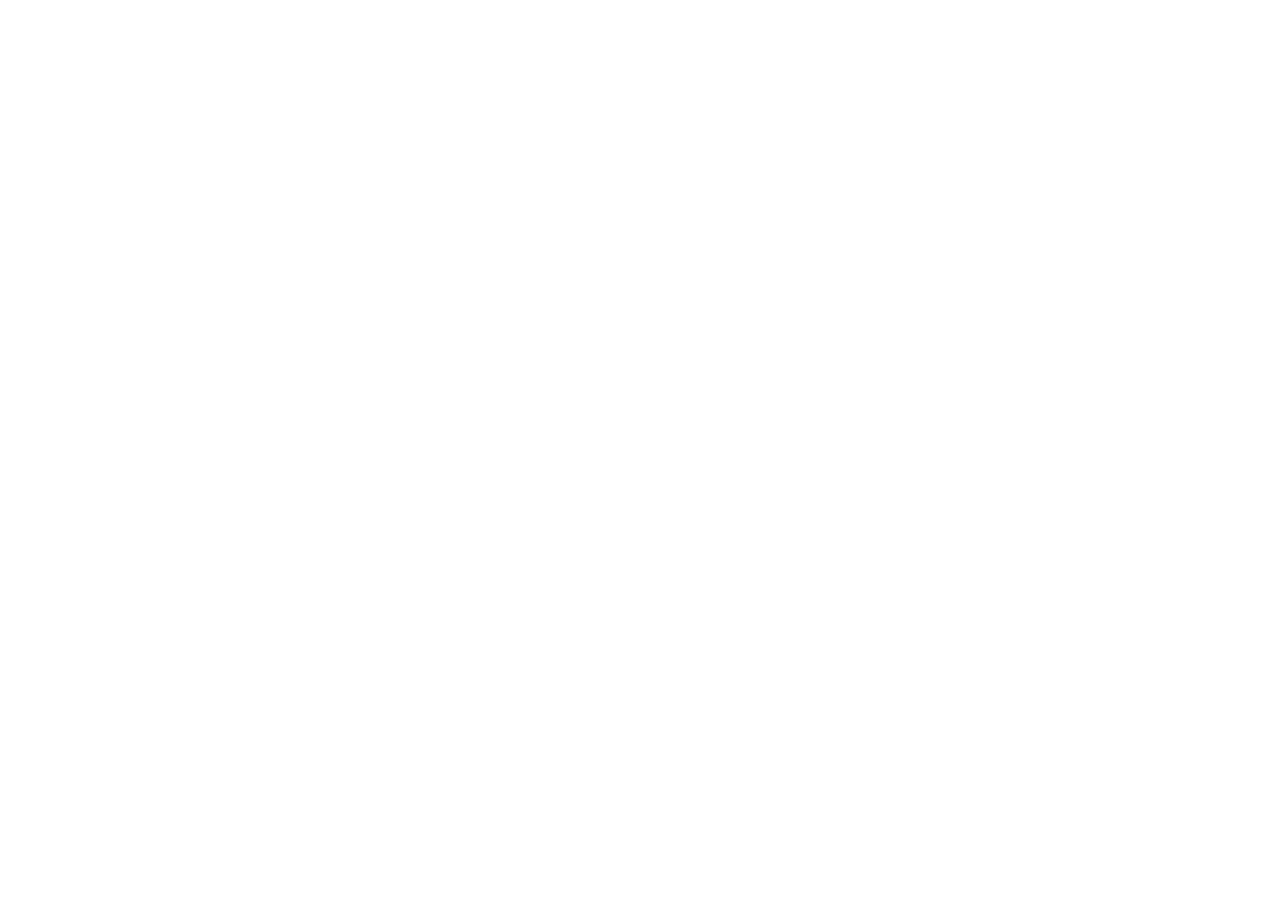
==== index.html @ 59fa4248 "Add files via upload" ====
<!DOCTYPE html>
<html lang="en">
<head>
    <meta charset="UTF-8">
    <meta http-equiv="X-UA-Compatible" content="IE=edge">
    <meta name="viewport" content="width=device-width, initial-scale=1.0">
    <title>CutSpace</title>
    <link rel="stylesheet" href="./css/reset.css">
    <link rel="stylesheet" href="./css/main.css">
</head>
<body>
    
</body>
<script src="./js/main.js"></script>
</html>
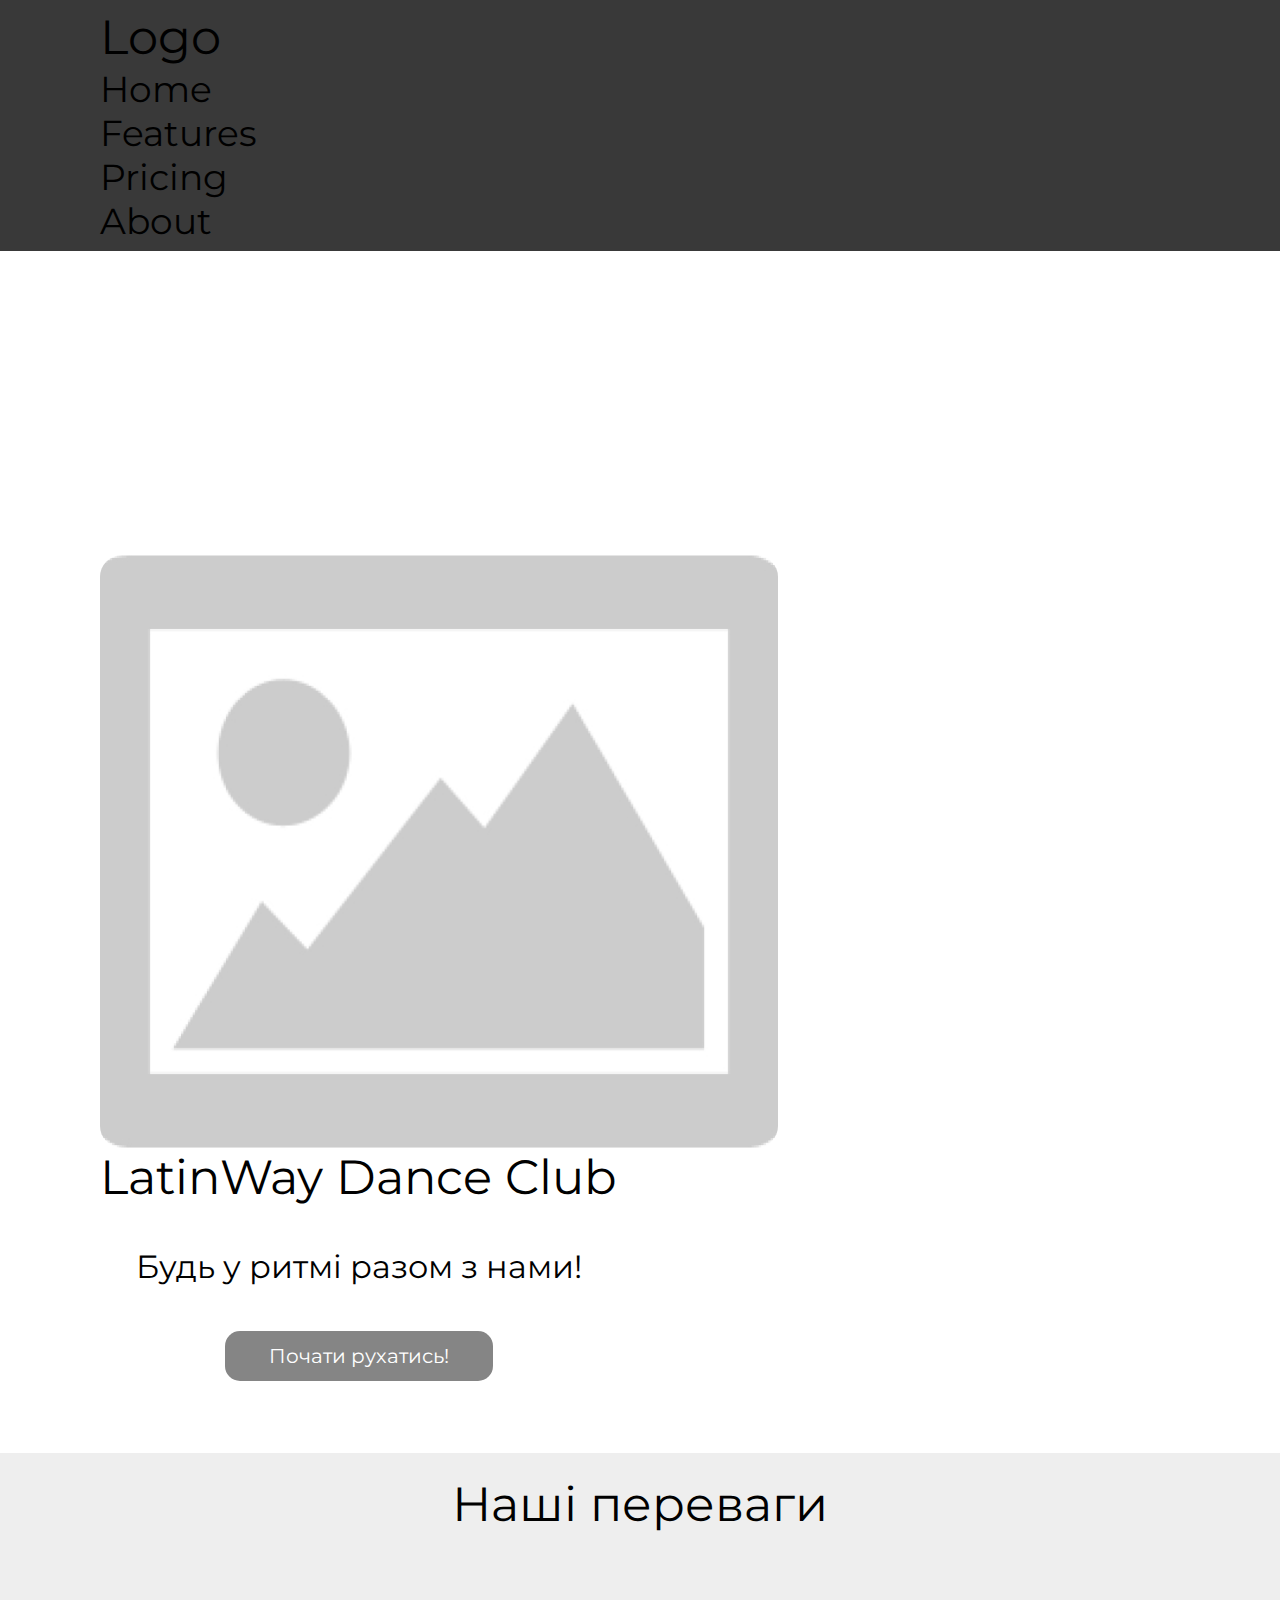
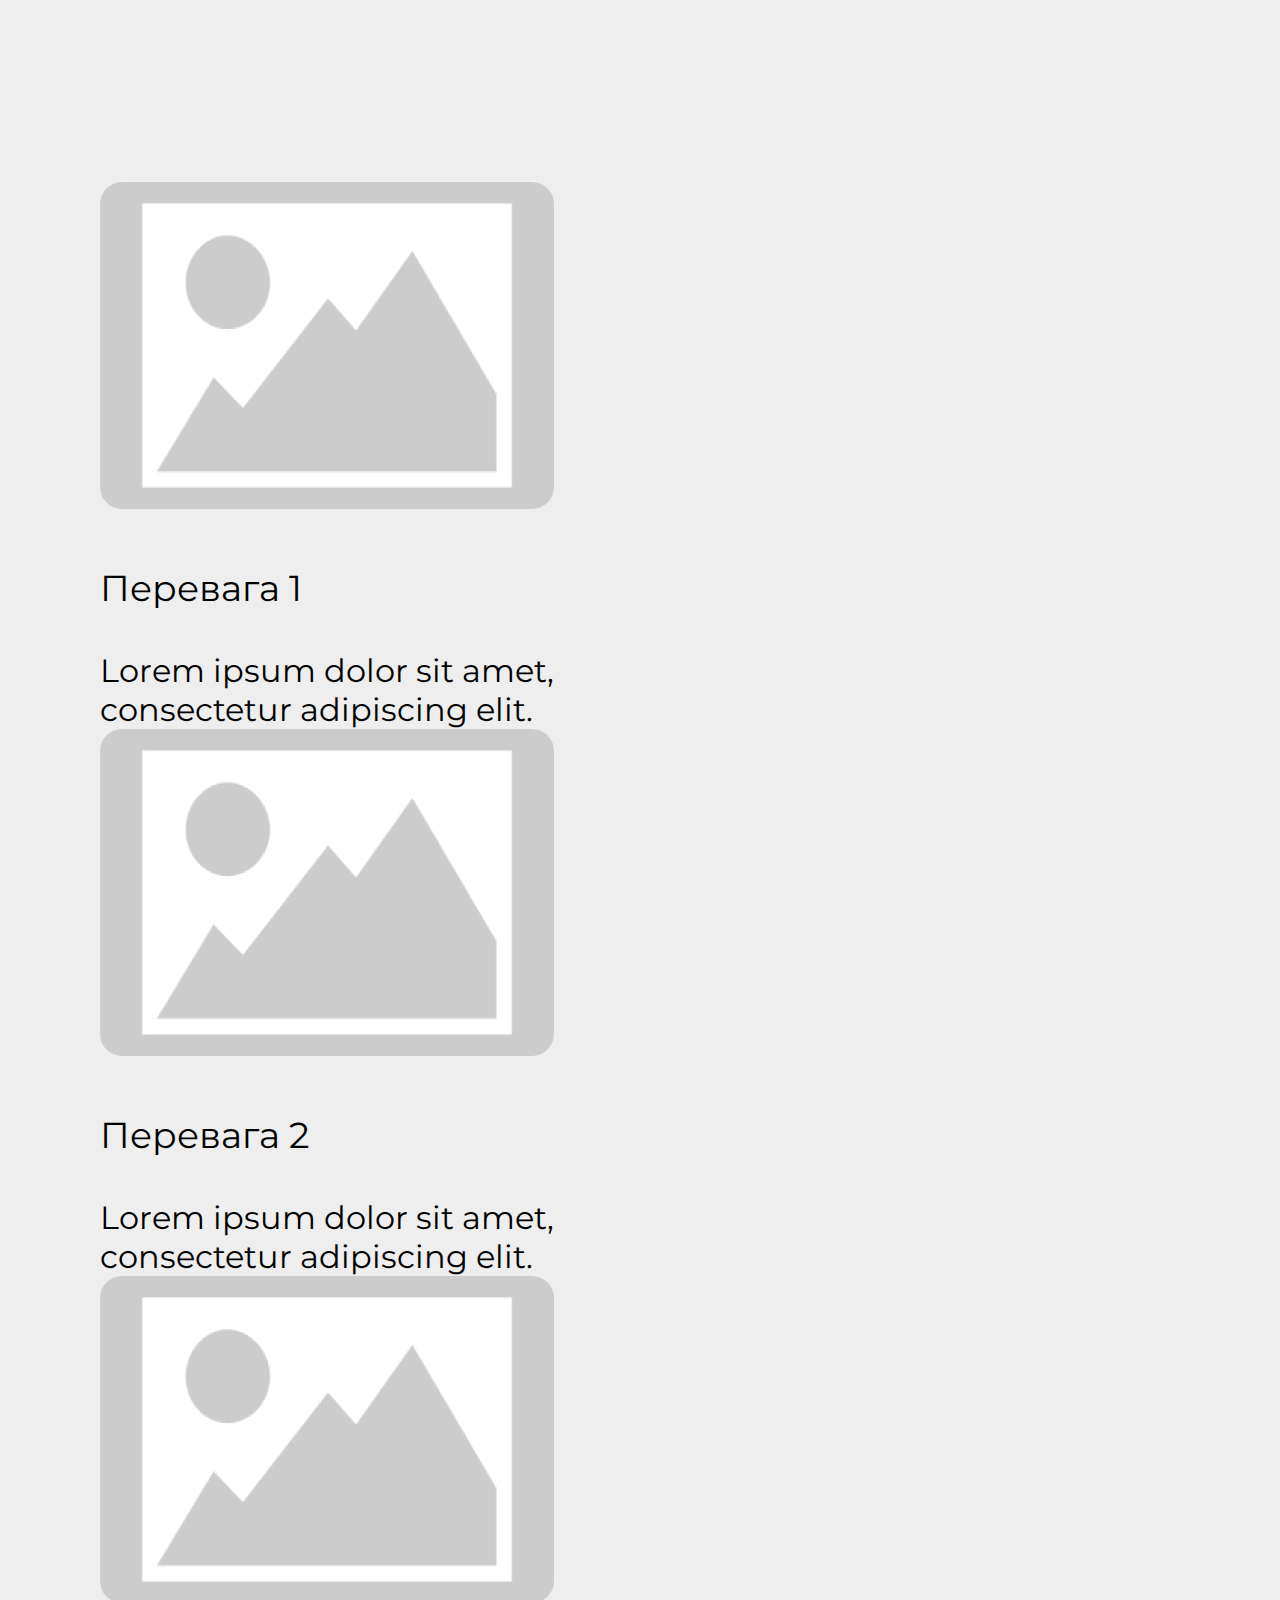
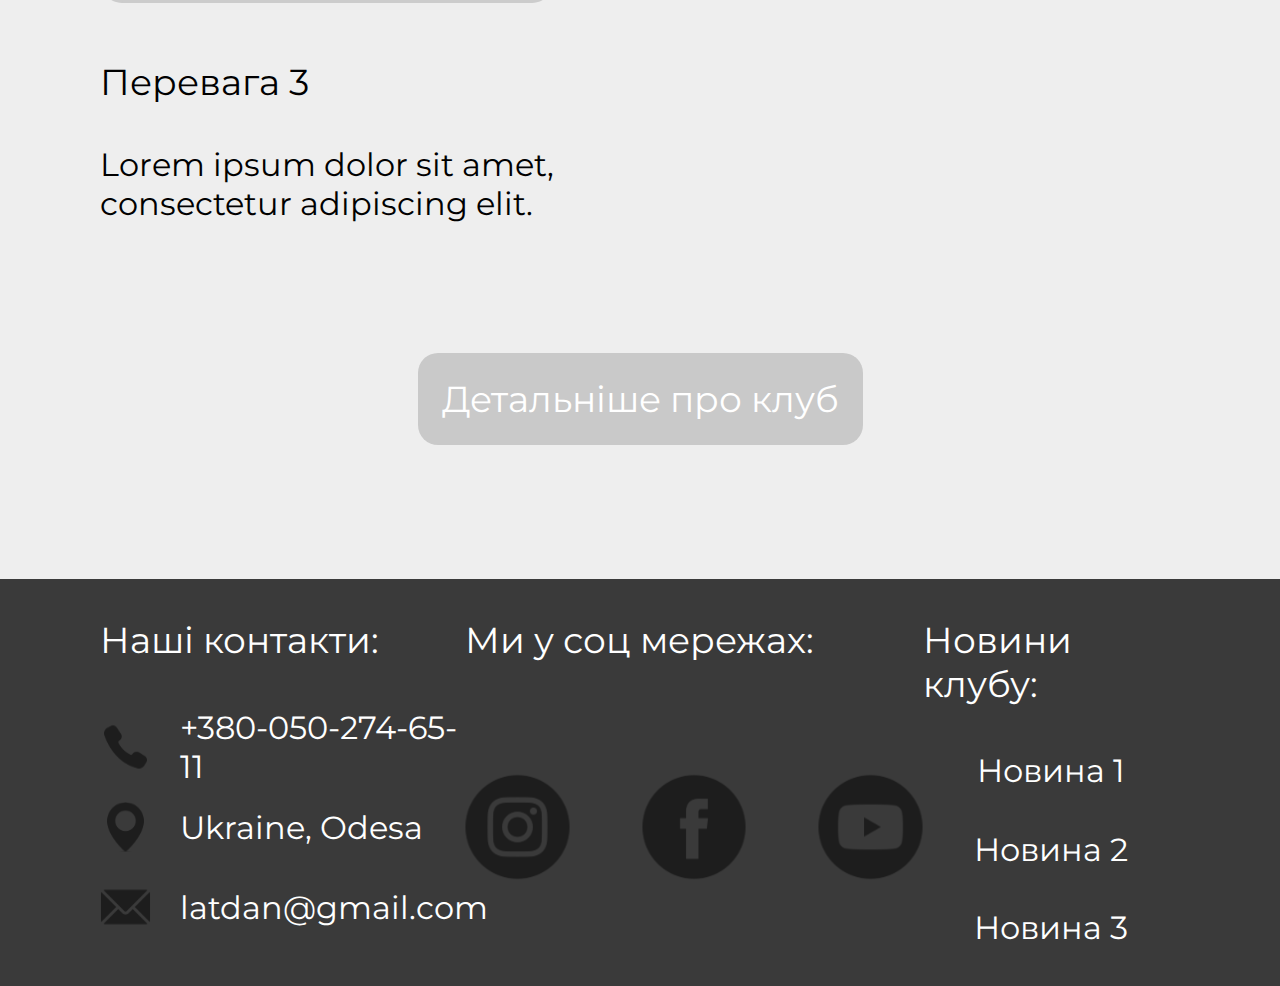
==== commit 066c3c77: "ref-1" ====
--- a/index.html
+++ b/index.html
@@ -5,11 +5,99 @@
     <meta http-equiv="X-UA-Compatible" content="IE=edge">
     <meta name="viewport" content="width=device-width, initial-scale=1.0">
     <title>CutSpace</title>
+    <link rel="stylesheet" href="https://cdn.jsdelivr.net/npm/bootstrap@4.6.2/dist/css/bootstrap.min.css" integrity="sha384-xOolHFLEh07PJGoPkLv1IbcEPTNtaed2xpHsD9ESMhqIYd0nLMwNLD69Npy4HI+N" crossorigin="anonymous">
     <link rel="stylesheet" href="./css/reset.css">
     <link rel="stylesheet" href="./css/main.css">
 </head>
 <body>
-    
+    <div class="container-xxl">
+        <nav class="navbar navbar-expand-lg navbar-dark d-flex justify-content-between">
+            <a class="navbar-brand logo" href="./">
+                Logo
+            </a>
+
+            <ul class="navbar-nav">
+                <li class="nav-item active">
+                    <a class="nav-link" href="./">Home</a>
+                </li>
+                <li class="nav-item">
+                    <a class="nav-link" href="#">Features</a>
+                </li>
+                <li class="nav-item">
+                    <a class="nav-link" href="#">Pricing</a>
+                </li>
+                <li class="nav-item">
+                    <a class="nav-link" href="#">About</a>
+                </li>
+            </ul>
+        </nav>
+        <section class="header">
+            <div class="card d-flex">
+                <img src="./img/header.jpg" class="card-img" alt="header">
+                <div class="card-body">
+                    <h5 class="card-title">LatinWay Dance Club</h5>
+                    <hr>
+                    <p class="card-text">Будь у ритмі разом з нами!</p>
+                    <a href="#" class="btn btn-secondary">Почати рухатись!</a>
+                </div>
+            </div>
+        </section>
+        <section class="benefit">
+            <h2 class="section-title">Наші переваги</h2>
+            <hr>
+            <div class="card-container d-flex">
+                <div class="card" >
+                    <img src="./img/benefit.jpg" class="card-img-top" alt="benefit">
+                    <div class="card-body">
+                        <h3 class="card-title">Перевага 1</h3>
+                        <p class="card-text">Lorem ipsum dolor sit amet, consectetur adipiscing elit.</p>
+                    </div>
+                </div>
+                <div class="card" >
+                    <img src="./img/benefit.jpg" class="card-img-top" alt="benefit">
+                    <div class="card-body">
+                        <h3 class="card-title">Перевага 2</h3>
+                        <p class="card-text">Lorem ipsum dolor sit amet, consectetur adipiscing elit.</p>
+                    </div>
+                </div>
+                <div class="card" >
+                    <img src="./img/benefit.jpg" class="card-img-top" alt="benefit">
+                    <div class="card-body">
+                        <h3 class="card-title">Перевага 3</h3>
+                        <p class="card-text">Lorem ipsum dolor sit amet, consectetur adipiscing elit.</p>
+                    </div>
+                </div>
+            </div>
+            <a href="#" class="btn btn-secondary">Детальніше про клуб</a>
+        </section>
+        <footer class="footer">
+            <div class="footer-col">
+                <h4 class="footer-title">Наші контакти:</h4>
+                <div class="footer-body contact">
+                    <a href="./" id="phone"><img src="./img/icon/phone.svg" alt="phone">+380-050-274-65-11</a>
+                    <a href="./" id="map"><img src="./img/icon/map.svg" alt="map">Ukraine, Odesa</a>
+                    <a href="./" id="mail"><img src="./img/icon/mail.svg" alt="mail">latdan@gmail.com</a>
+                </div>
+            </div>
+            <div class="footer-col">
+                <h4 class="footer-title m-auto">Ми у соц мережах:</h4>
+                <div class="footer-body social-container">
+                    <a href="./"><img src="./img/social/instagram.svg" alt="instagram" class="social-icon"></a>
+                    <a href="./"><img src="./img/social/facebook.svg" alt="facebook" class="social-icon"></a>
+                    <a href="./"><img src="./img/social/youtube.svg" alt="youtube" class="social-icon"></a>
+                </div>
+            </div>
+            <div class="footer-col">
+                <h4 class="footer-title">Новини клубу:</h4>
+                <div class="footer-body news">
+                    <a href="./">Новина 1</a>
+                    <a href="./">Новина 2</a>
+                    <a href="./">Новина 3</a>
+                </div>
+            </div>
+        </footer>
+    </div>
+<script src="https://ajax.googleapis.com/ajax/libs/jquery/3.6.4/jquery.min.js"></script>
+<script src="./js/main.js"></script>
 </body>
-<script src="./js/main.js"></script>
 </html>--- a/css/main.css
+++ b/css/main.css
@@ -0,0 +1,264 @@
+@import url("https://fonts.googleapis.com/css2?family=Montserrat&display=swap");
+body {
+  font-family: "Montserrat", sans-serif;
+}
+
+.container-xxl {
+  max-width: 2000px;
+  margin: 0 auto;
+}
+
+section {
+  padding: 0 100px;
+}
+
+.section-title {
+  font-weight: 400;
+  font-size: 48px;
+  line-height: 59px;
+}
+
+hr {
+  margin: 0;
+  margin-top: 30px;
+  background-color: black;
+  width: 316px;
+  padding: 0;
+}
+
+.header .card {
+  -webkit-box-orient: horizontal;
+  -webkit-box-direction: normal;
+      -ms-flex-direction: row;
+          flex-direction: row;
+  -webkit-box-pack: justify;
+      -ms-flex-pack: justify;
+          justify-content: space-between;
+  -webkit-box-align: center;
+      -ms-flex-align: center;
+          align-items: center;
+  border: none;
+  padding-top: 304px;
+  padding-bottom: 304;
+}
+.header .card .card-body {
+  display: -webkit-box;
+  display: -ms-flexbox;
+  display: flex;
+  -webkit-box-orient: vertical;
+  -webkit-box-direction: normal;
+      -ms-flex-direction: column;
+          flex-direction: column;
+  -webkit-box-align: center;
+      -ms-flex-align: center;
+          align-items: center;
+  -webkit-box-pack: center;
+      -ms-flex-pack: center;
+          justify-content: center;
+  max-width: -webkit-fit-content;
+  max-width: -moz-fit-content;
+  max-width: fit-content;
+  padding: 0;
+}
+.header .card .card-body .card-title {
+  margin: 0;
+  font-weight: 400;
+  font-size: 48px;
+  line-height: 59px;
+  text-align: center;
+}
+.header .card .card-body .card-text {
+  margin: 0;
+  margin-top: 10px;
+  font-weight: 400;
+  font-size: 32px;
+  line-height: 39px;
+}
+.header .card .card-body .btn {
+  margin: 0;
+  margin-top: 45px;
+  font-weight: 400;
+  font-size: 20px;
+  line-height: 24px;
+  background-color: #858585;
+  color: #FFFFFF;
+  padding: 13px 44px;
+  border-radius: 15px;
+}
+.header .card .card-img {
+  max-width: 679px;
+  max-height: 593px;
+  -o-object-fit: contain;
+     object-fit: contain;
+  border-radius: 22px;
+}
+
+.benefit {
+  background-color: #EEEEEE;
+  display: -webkit-box;
+  display: -ms-flexbox;
+  display: flex;
+  -webkit-box-orient: vertical;
+  -webkit-box-direction: normal;
+      -ms-flex-direction: column;
+          flex-direction: column;
+  -webkit-box-align: center;
+      -ms-flex-align: center;
+          align-items: center;
+  -webkit-box-pack: start;
+      -ms-flex-pack: start;
+          justify-content: flex-start;
+  padding-bottom: 134px;
+}
+.benefit .section-title {
+  margin-top: 22px;
+}
+.benefit .card-container {
+  width: 100%;
+  margin-top: 218px;
+  -webkit-box-pack: justify;
+      -ms-flex-pack: justify;
+          justify-content: space-between;
+}
+.benefit .card-container .card {
+  max-width: 460px;
+  padding: 0;
+  background-color: #EEEEEE;
+  border: none;
+}
+.benefit .card-container .card .card-img-top {
+  margin: 0 auto;
+  width: 454px;
+  height: 327px;
+  border-radius: 22px;
+  border: none;
+}
+.benefit .card-container .card .card-body {
+  padding: 0;
+}
+.benefit .card-container .card .card-body .card-title {
+  margin: 0;
+  margin-top: 57px;
+  font-weight: 400;
+  font-size: 36px;
+  line-height: 44px;
+}
+.benefit .card-container .card .card-body .card-text {
+  margin-top: 41px;
+  font-weight: 400;
+  font-size: 32px;
+  line-height: 39px;
+}
+.benefit .btn {
+  padding: 24px;
+  margin-top: 130px;
+  background-color: #C9C9C9;
+  border: 0;
+  color: #FFFFFF;
+  font-weight: 400;
+  font-size: 36px;
+  line-height: 44px;
+  border-radius: 20px;
+}
+
+.footer {
+  background-color: #3A3A3A;
+  display: -webkit-box;
+  display: -ms-flexbox;
+  display: flex;
+  -webkit-box-pack: justify;
+      -ms-flex-pack: justify;
+          justify-content: space-between;
+  padding: 39px 100px;
+  color: #FFFFFF;
+}
+.footer img {
+  width: 80px;
+  height: 80px;
+  padding-right: 29px;
+}
+.footer .footer-title {
+  font-weight: 400;
+  font-size: 36px;
+  line-height: 44px;
+}
+.footer .footer-col {
+  display: -webkit-box;
+  display: -ms-flexbox;
+  display: flex;
+  -webkit-box-orient: vertical;
+  -webkit-box-direction: normal;
+      -ms-flex-direction: column;
+          flex-direction: column;
+}
+.footer .footer-body {
+  margin-top: 45px;
+  display: -webkit-box;
+  display: -ms-flexbox;
+  display: flex;
+  -webkit-box-orient: vertical;
+  -webkit-box-direction: normal;
+      -ms-flex-direction: column;
+          flex-direction: column;
+  -webkit-box-pack: justify;
+      -ms-flex-pack: justify;
+          justify-content: space-between;
+  height: 100%;
+}
+.footer .footer-body a {
+  font-weight: 400;
+  font-size: 32px;
+  line-height: 39px;
+  display: -webkit-box;
+  display: -ms-flexbox;
+  display: flex;
+  -webkit-box-align: center;
+      -ms-flex-align: center;
+          align-items: center;
+  color: #FFFFFF;
+}
+.footer .social-container {
+  -webkit-box-orient: horizontal;
+  -webkit-box-direction: normal;
+      -ms-flex-direction: row;
+          flex-direction: row;
+  -webkit-box-pack: justify;
+      -ms-flex-pack: justify;
+          justify-content: space-between;
+  gap: 72px;
+}
+.footer .social-container img {
+  width: 114px;
+  height: 128px;
+}
+.footer .social-container .social-icon {
+  padding: 0;
+}
+.footer .news {
+  -webkit-box-align: center;
+      -ms-flex-align: center;
+          align-items: center;
+}
+
+.navbar {
+  background-color: #393939;
+  padding: 8px 100px;
+}
+.navbar .navbar-brand {
+  font-weight: 400;
+  font-size: 48px;
+  line-height: 59px;
+}
+.navbar .navbar-nav {
+  gap: 29px;
+}
+.navbar .nav-link {
+  font-weight: 400;
+  font-size: 36px;
+  line-height: 44px;
+}
+
+.header {
+  background-color: #FFFFFF;
+  height: 1202px;
+}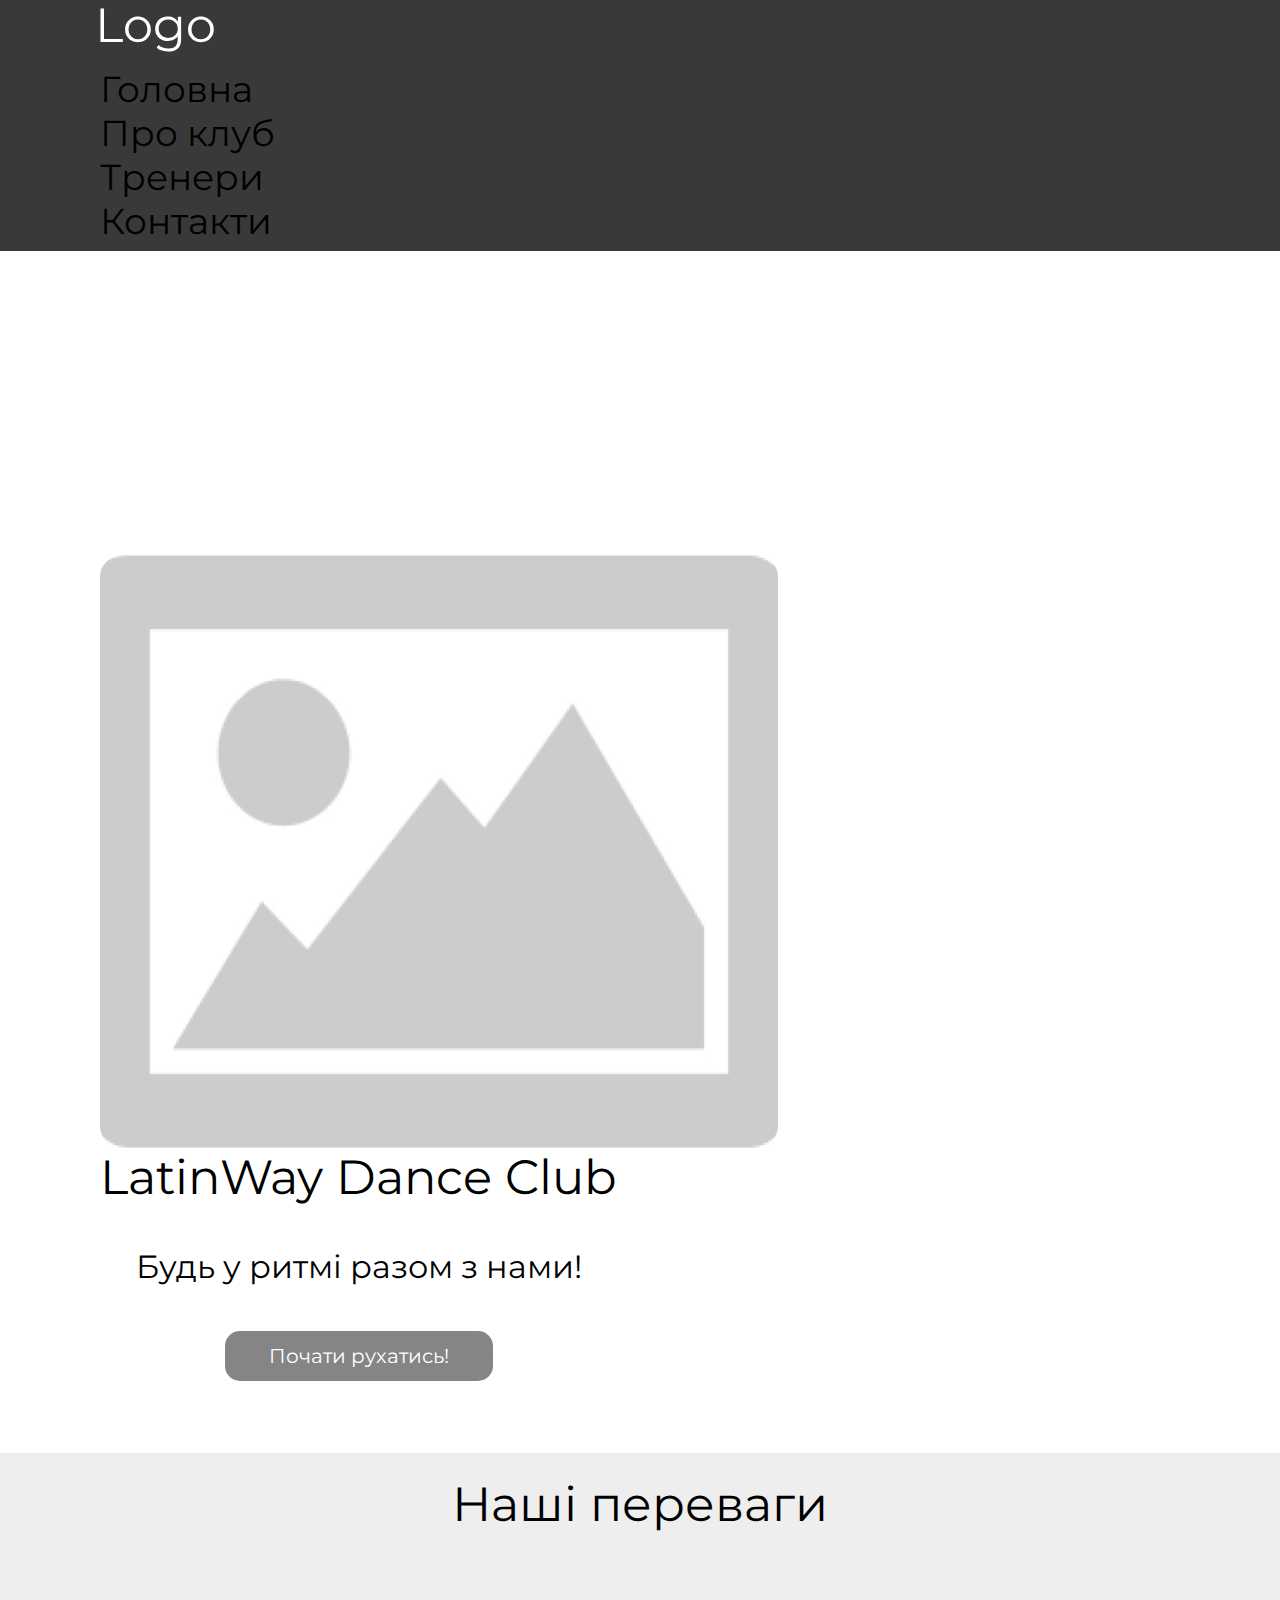
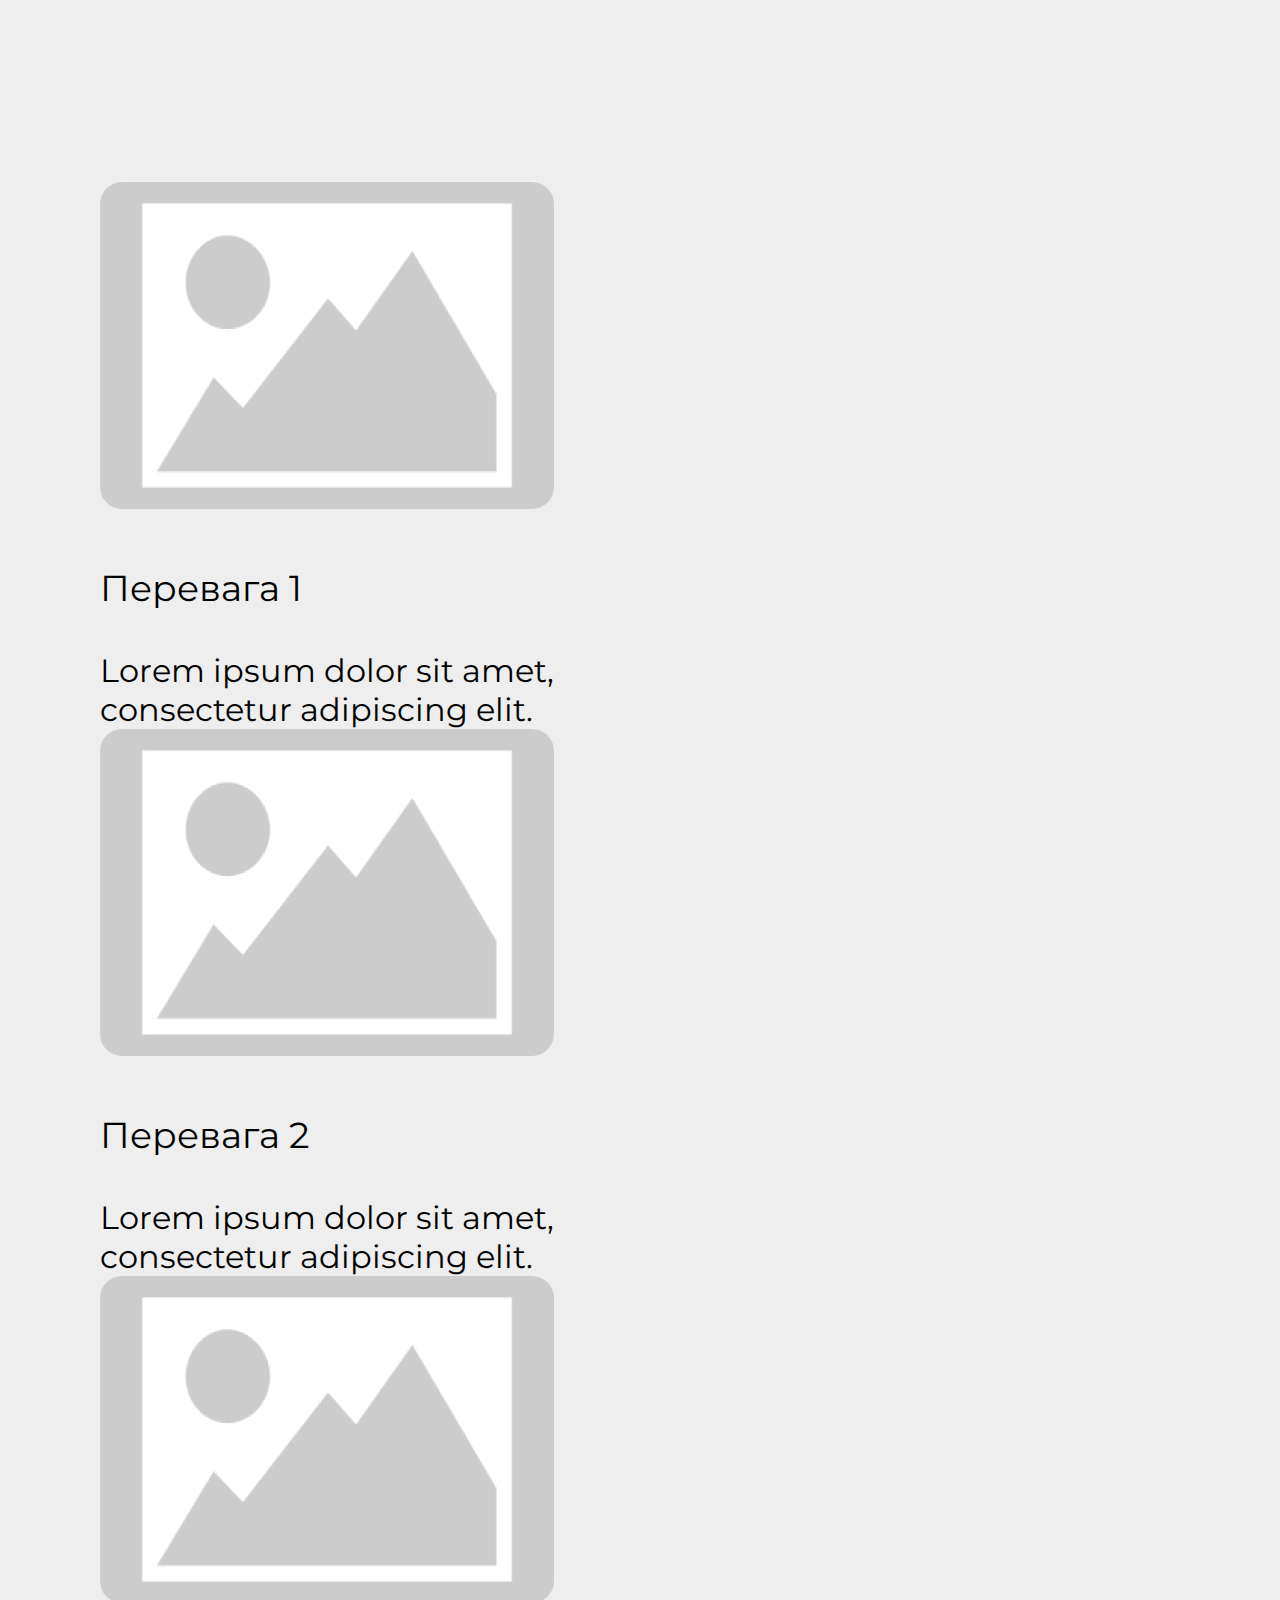
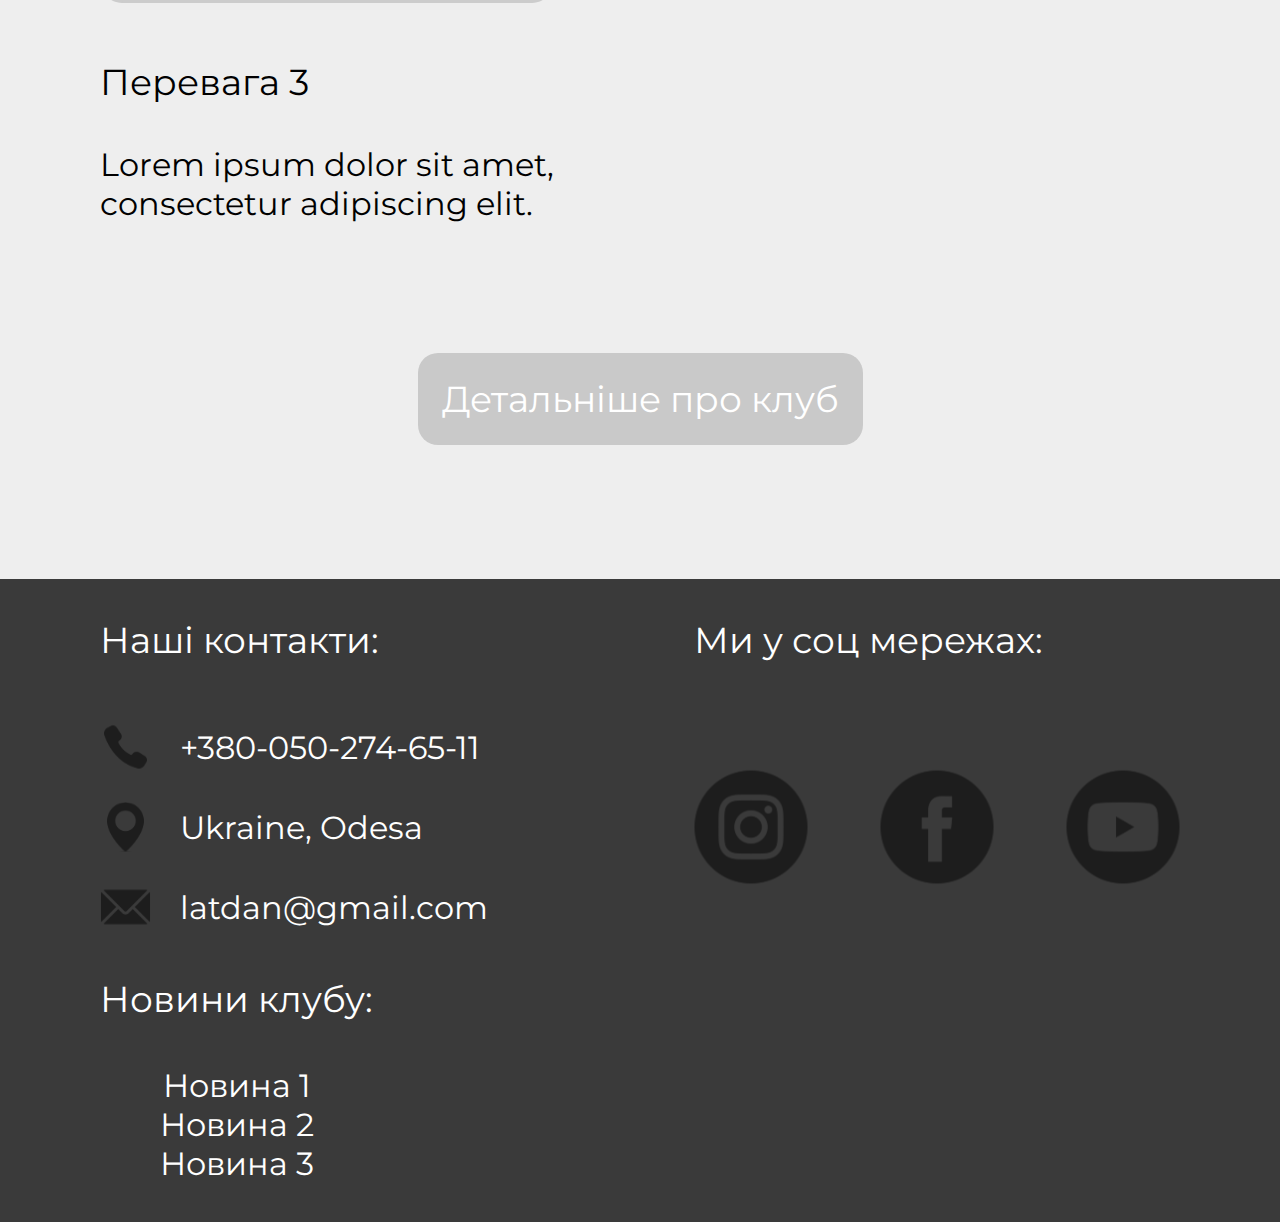
==== commit d3722bf3: "lw-4" ====
--- a/index.html
+++ b/index.html
@@ -4,7 +4,9 @@
     <meta charset="UTF-8">
     <meta http-equiv="X-UA-Compatible" content="IE=edge">
     <meta name="viewport" content="width=device-width, initial-scale=1.0">
+    <meta name="description" content="Ми раді вітати вас у найелегантнішому та захоплюючому клубі міста. У нас на вас чекає неперевершений досвід, де ви зможете насолодитися нічним життям на новому рівні.">
     <title>CutSpace</title>
+    <link rel="shortcut icon" href="./img/Logo.svg" type="image/x-icon">
     <link rel="stylesheet" href="https://cdn.jsdelivr.net/npm/bootstrap@4.6.2/dist/css/bootstrap.min.css" integrity="sha384-xOolHFLEh07PJGoPkLv1IbcEPTNtaed2xpHsD9ESMhqIYd0nLMwNLD69Npy4HI+N" crossorigin="anonymous">
     <link rel="stylesheet" href="./css/reset.css">
     <link rel="stylesheet" href="./css/main.css">
@@ -13,21 +15,21 @@
     <div class="container-xxl">
         <nav class="navbar navbar-expand-lg navbar-dark d-flex justify-content-between">
             <a class="navbar-brand logo" href="./">
-                Logo
+                <img src="./img/Logo.svg" alt="Logo">
             </a>
 
             <ul class="navbar-nav">
                 <li class="nav-item active">
-                    <a class="nav-link" href="./">Home</a>
+                    <a class="nav-link" href="./">Головна</a>
                 </li>
                 <li class="nav-item">
-                    <a class="nav-link" href="#">Features</a>
+                    <a class="nav-link" href="./about.html">Про клуб</a>
                 </li>
                 <li class="nav-item">
-                    <a class="nav-link" href="#">Pricing</a>
+                    <a class="nav-link" href="./trainer.html">Тренери</a>
                 </li>
                 <li class="nav-item">
-                    <a class="nav-link" href="#">About</a>
+                    <a class="nav-link" href="#">Контакти</a>
                 </li>
             </ul>
         </nav>
--- a/css/main.css
+++ b/css/main.css
@@ -1,6 +1,7 @@
 @import url("https://fonts.googleapis.com/css2?family=Montserrat&display=swap");
 body {
   font-family: "Montserrat", sans-serif;
+  background-color: rgba(243, 243, 243, 0.6666666667);
 }
 
 .container-xxl {
@@ -10,6 +11,7 @@
 
 section {
   padding: 0 100px;
+  background-color: #FFFFFF;
 }
 
 .section-title {
@@ -119,6 +121,9 @@
   -webkit-box-pack: justify;
       -ms-flex-pack: justify;
           justify-content: space-between;
+  -ms-flex-wrap: wrap;
+      flex-wrap: wrap;
+  row-gap: 100px;
 }
 .benefit .card-container .card {
   max-width: 460px;
@@ -161,6 +166,25 @@
   border-radius: 20px;
 }
 
+@media screen and (max-width: 1180px) {
+  .header .card {
+    -ms-flex-wrap: wrap;
+        flex-wrap: wrap;
+    -webkit-box-pack: center;
+        -ms-flex-pack: center;
+            justify-content: center;
+    row-gap: 100px;
+    padding-top: 100px;
+  }
+}
+@media screen and (max-width: 1120px) {
+  .benefit .card-container {
+    margin-top: 100px;
+    -webkit-box-pack: center;
+        -ms-flex-pack: center;
+            justify-content: center;
+  }
+}
 .footer {
   background-color: #3A3A3A;
   display: -webkit-box;
@@ -171,6 +195,9 @@
           justify-content: space-between;
   padding: 39px 100px;
   color: #FFFFFF;
+  -ms-flex-wrap: wrap;
+      flex-wrap: wrap;
+  row-gap: 30px;
 }
 .footer img {
   width: 80px;
@@ -240,6 +267,220 @@
           align-items: center;
 }
 
+.trainer {
+  display: -webkit-box;
+  display: -ms-flexbox;
+  display: flex;
+  -webkit-box-orient: vertical;
+  -webkit-box-direction: normal;
+      -ms-flex-direction: column;
+          flex-direction: column;
+  -webkit-box-align: center;
+      -ms-flex-align: center;
+          align-items: center;
+  padding-top: 38px;
+  padding-bottom: 165px;
+}
+.trainer .subtitle {
+  text-align: center;
+  font-weight: 400;
+  font-size: 24px;
+  line-height: 29px;
+  margin: 0;
+  margin-top: 37px;
+  max-width: 460px;
+}
+.trainer .card-container {
+  width: 100%;
+  margin-top: 150px;
+  gap: 227px;
+  display: -webkit-box;
+  display: -ms-flexbox;
+  display: flex;
+  -webkit-box-orient: vertical;
+  -webkit-box-direction: normal;
+      -ms-flex-direction: column;
+          flex-direction: column;
+  -webkit-box-align: center;
+      -ms-flex-align: center;
+          align-items: center;
+}
+.trainer .card {
+  display: -webkit-box;
+  display: -ms-flexbox;
+  display: flex;
+  width: 100%;
+  border: 0;
+  -webkit-box-orient: horizontal;
+  -webkit-box-direction: normal;
+      -ms-flex-direction: row;
+          flex-direction: row;
+  -webkit-box-pack: justify;
+      -ms-flex-pack: justify;
+          justify-content: space-between;
+  max-width: 1320px;
+  row-gap: 50px;
+  -ms-flex-wrap: wrap-reverse;
+      flex-wrap: wrap-reverse;
+}
+.trainer .card .card-body {
+  padding: 0;
+  max-width: 674px;
+  display: -webkit-box;
+  display: -ms-flexbox;
+  display: flex;
+  -webkit-box-orient: vertical;
+  -webkit-box-direction: normal;
+      -ms-flex-direction: column;
+          flex-direction: column;
+  -webkit-box-pack: justify;
+      -ms-flex-pack: justify;
+          justify-content: space-between;
+}
+.trainer .card .card-title {
+  margin: 0;
+  font-weight: 400;
+  font-size: 40px;
+  line-height: 49px;
+}
+.trainer .card .card-text {
+  margin: 0;
+  font-weight: 400;
+  font-size: 32px;
+  line-height: 39px;
+  text-align: start;
+}
+.trainer .card .card-img {
+  width: 334px;
+  height: 438px;
+  border-radius: 20px;
+}
+.trainer .card .btn {
+  -webkit-box-sizing: border-box;
+          box-sizing: border-box;
+  padding: 17px 14px;
+  background-color: #C9C9C9;
+  color: #FFFFFF;
+  border-radius: 20px;
+  font-weight: 400;
+  font-size: 20px;
+  line-height: 24px;
+  max-width: 349px;
+  border: none;
+}
+
+.about {
+  display: -webkit-box;
+  display: -ms-flexbox;
+  display: flex;
+  -webkit-box-orient: vertical;
+  -webkit-box-direction: normal;
+      -ms-flex-direction: column;
+          flex-direction: column;
+  -webkit-box-align: center;
+      -ms-flex-align: center;
+          align-items: center;
+  background-color: #D9D9D9;
+  padding-top: 57px;
+  padding-bottom: 187px;
+}
+.about .card-container {
+  display: -webkit-box;
+  display: -ms-flexbox;
+  display: flex;
+  -webkit-box-orient: vertical;
+  -webkit-box-direction: normal;
+      -ms-flex-direction: column;
+          flex-direction: column;
+  margin-top: 102px;
+  gap: 96px;
+}
+.about .card-container .card {
+  background-color: #D9D9D9;
+  display: -webkit-box;
+  display: -ms-flexbox;
+  display: flex;
+  -ms-flex-wrap: wrap;
+      flex-wrap: wrap;
+  row-gap: 50px;
+  -webkit-box-orient: horizontal;
+  -webkit-box-direction: normal;
+      -ms-flex-direction: row;
+          flex-direction: row;
+  border: 0;
+  -webkit-column-gap: 31px;
+     -moz-column-gap: 31px;
+          column-gap: 31px;
+}
+.about .card-container .card .card-img {
+  border-radius: 20px;
+  width: 223px;
+  height: 186px;
+}
+.about .card-container .card .card-body {
+  padding: 0;
+  display: -webkit-box;
+  display: -ms-flexbox;
+  display: flex;
+  -webkit-box-orient: vertical;
+  -webkit-box-direction: normal;
+      -ms-flex-direction: column;
+          flex-direction: column;
+  -webkit-box-pack: center;
+      -ms-flex-pack: center;
+          justify-content: center;
+  max-width: 866px;
+}
+.about .card-container .card .card-title {
+  margin: 0;
+  font-weight: 400;
+  font-size: 48px;
+  line-height: 59px;
+}
+.about .card-container .card .card-text {
+  font-weight: 400;
+  font-size: 36px;
+  line-height: 44px;
+}
+
+.gallery {
+  padding-top: 96px;
+  padding-bottom: 257px;
+  display: -webkit-box;
+  display: -ms-flexbox;
+  display: flex;
+  -webkit-box-orient: vertical;
+  -webkit-box-direction: normal;
+      -ms-flex-direction: column;
+          flex-direction: column;
+  -webkit-box-align: center;
+      -ms-flex-align: center;
+          align-items: center;
+}
+.gallery .card-container {
+  width: 100%;
+  max-width: 1564px;
+  margin-top: 96px;
+  display: grid;
+  grid-template-columns: repeat(auto-fill, 454px);
+  -webkit-column-gap: 101px;
+     -moz-column-gap: 101px;
+          column-gap: 101px;
+  row-gap: 66px;
+  -webkit-box-pack: center;
+      -ms-flex-pack: center;
+          justify-content: center;
+}
+.gallery .card-container .card {
+  border: none;
+}
+.gallery .card-container .card .card-img {
+  max-width: 454px;
+  max-height: 337px;
+  -o-object-fit: contain;
+     object-fit: contain;
+}
+
 .navbar {
   background-color: #393939;
   padding: 8px 100px;
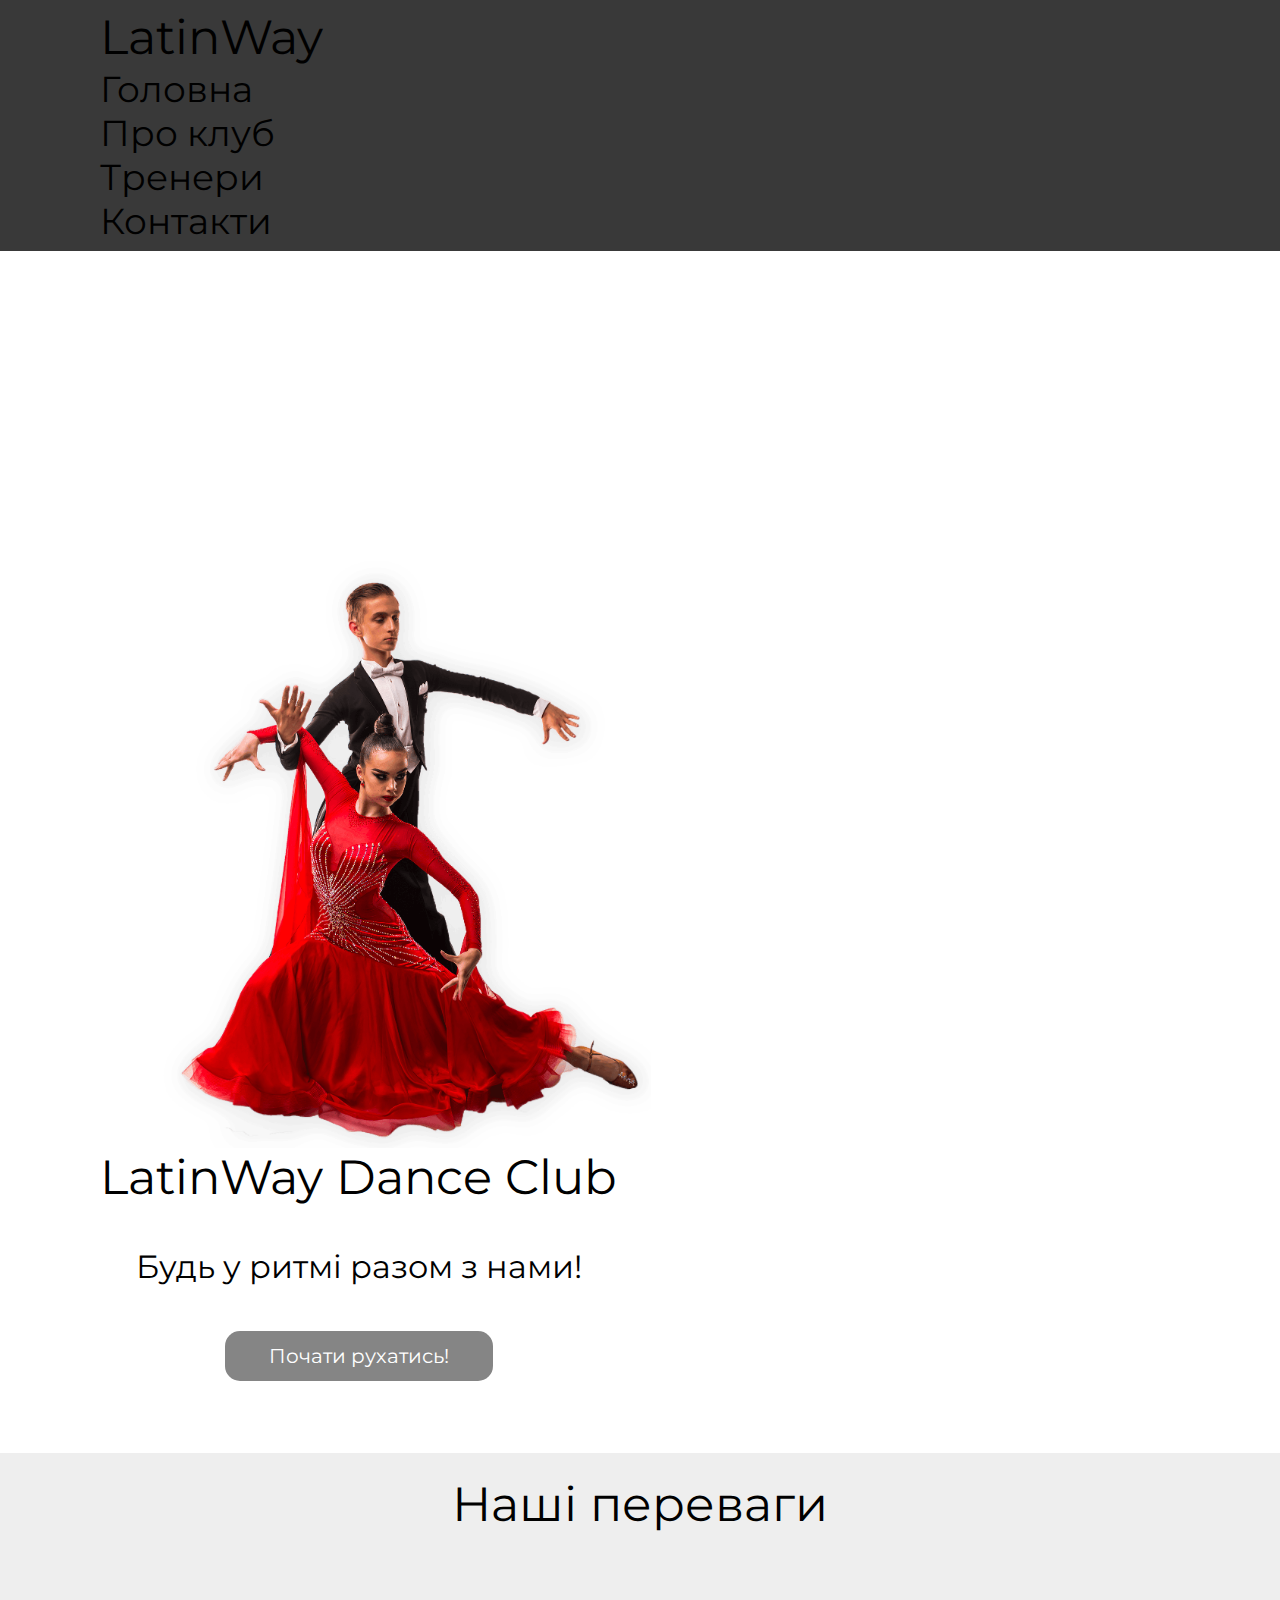
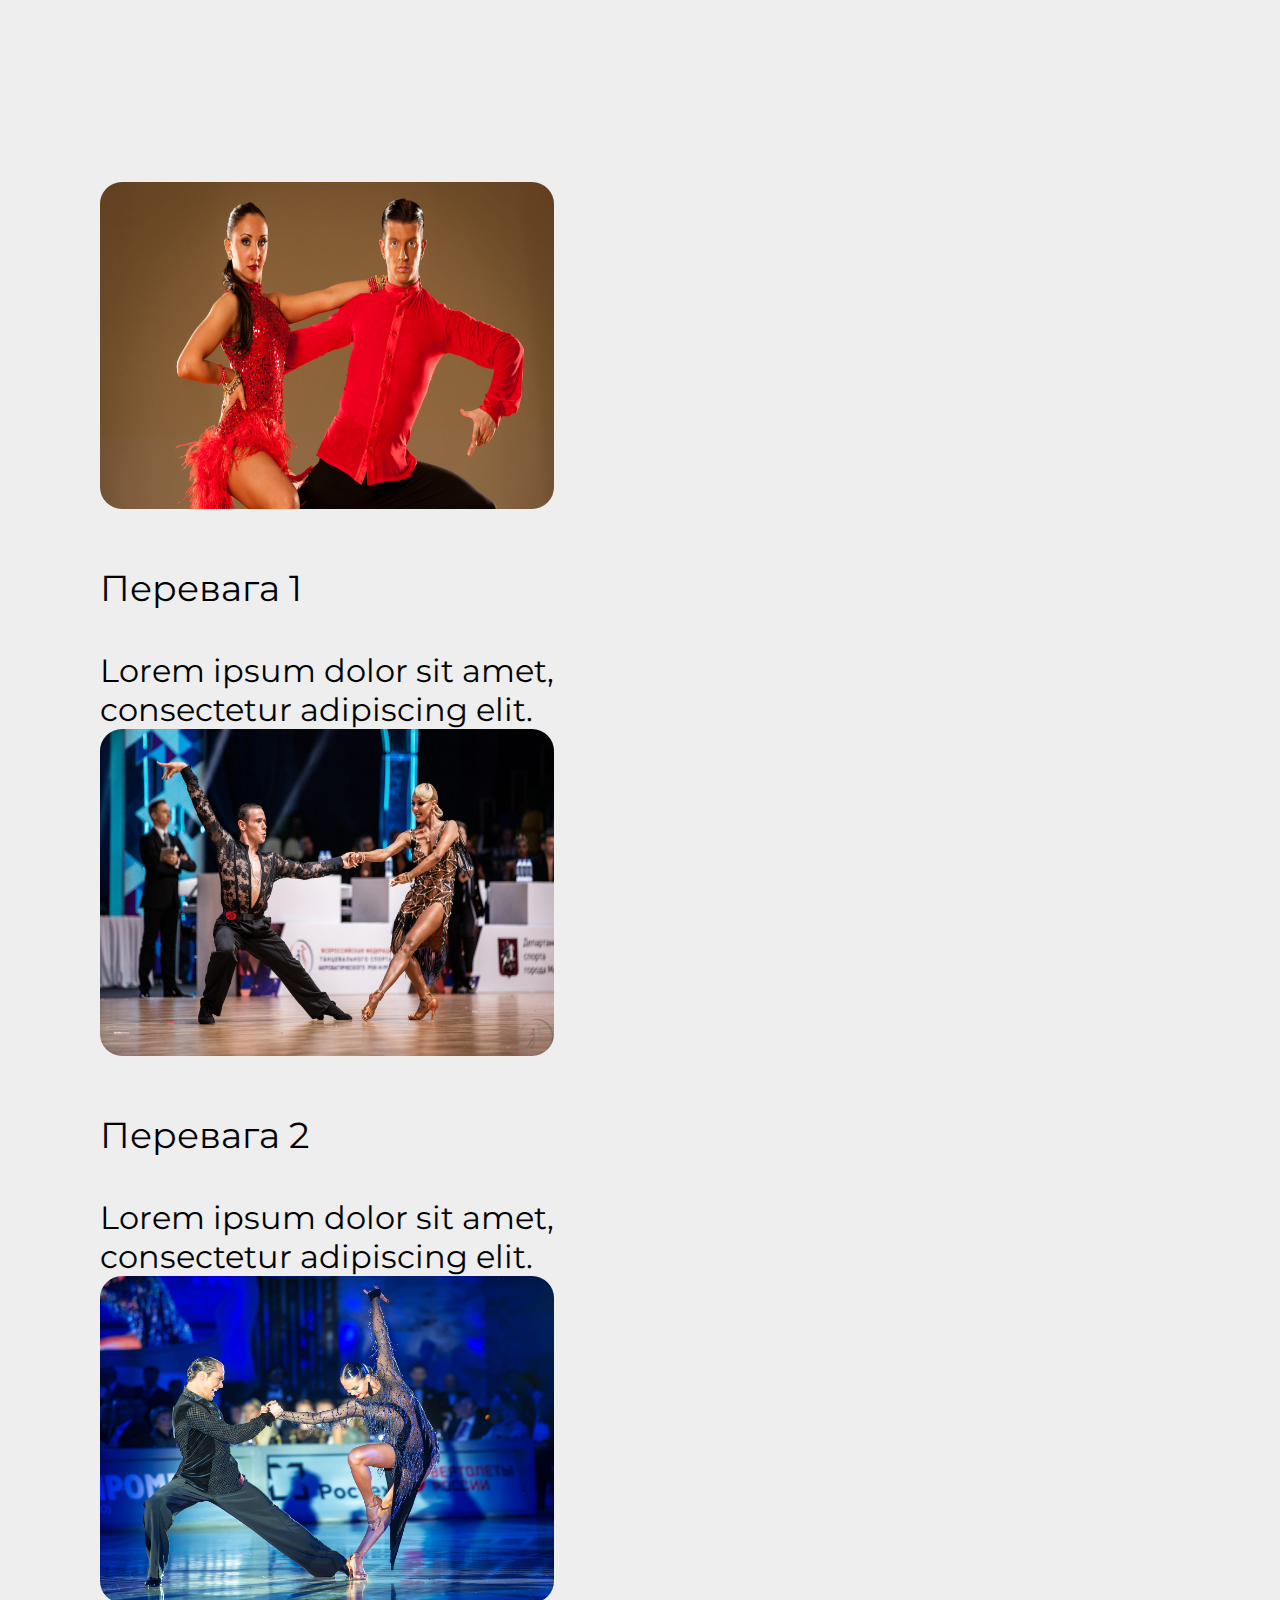
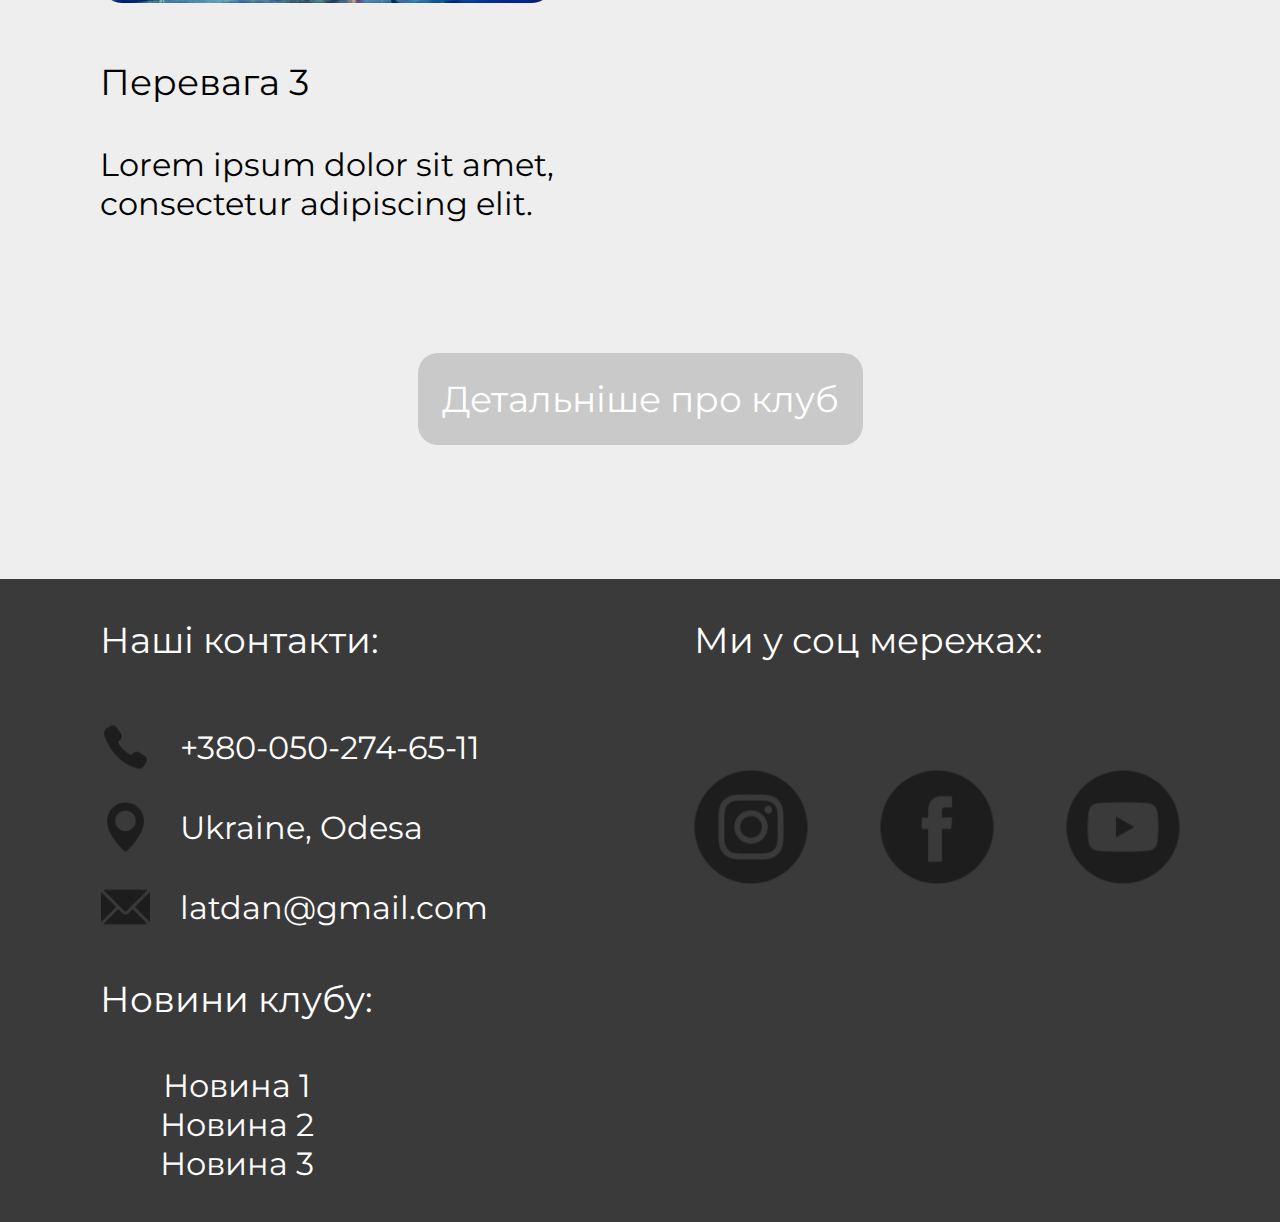
==== commit 6834b256: "img" ====
--- a/index.html
+++ b/index.html
@@ -5,7 +5,7 @@
     <meta http-equiv="X-UA-Compatible" content="IE=edge">
     <meta name="viewport" content="width=device-width, initial-scale=1.0">
     <meta name="description" content="Ми раді вітати вас у найелегантнішому та захоплюючому клубі міста. У нас на вас чекає неперевершений досвід, де ви зможете насолодитися нічним життям на новому рівні.">
-    <title>CutSpace</title>
+    <title>LatinWay</title>
     <link rel="shortcut icon" href="./img/Logo.svg" type="image/x-icon">
     <link rel="stylesheet" href="https://cdn.jsdelivr.net/npm/bootstrap@4.6.2/dist/css/bootstrap.min.css" integrity="sha384-xOolHFLEh07PJGoPkLv1IbcEPTNtaed2xpHsD9ESMhqIYd0nLMwNLD69Npy4HI+N" crossorigin="anonymous">
     <link rel="stylesheet" href="./css/reset.css">
@@ -15,7 +15,7 @@
     <div class="container-xxl">
         <nav class="navbar navbar-expand-lg navbar-dark d-flex justify-content-between">
             <a class="navbar-brand logo" href="./">
-                <img src="./img/Logo.svg" alt="Logo">
+                LatinWay
             </a>
 
             <ul class="navbar-nav">
@@ -35,7 +35,7 @@
         </nav>
         <section class="header">
             <div class="card d-flex">
-                <img src="./img/header.jpg" class="card-img" alt="header">
+                <img src="./img/f1.webp" class="card-img" alt="header">
                 <div class="card-body">
                     <h5 class="card-title">LatinWay Dance Club</h5>
                     <hr>
@@ -49,21 +49,21 @@
             <hr>
             <div class="card-container d-flex">
                 <div class="card" >
-                    <img src="./img/benefit.jpg" class="card-img-top" alt="benefit">
+                    <img src="./img/noroot.png" class="card-img-top" alt="benefit">
                     <div class="card-body">
                         <h3 class="card-title">Перевага 1</h3>
                         <p class="card-text">Lorem ipsum dolor sit amet, consectetur adipiscing elit.</p>
                     </div>
                 </div>
                 <div class="card" >
-                    <img src="./img/benefit.jpg" class="card-img-top" alt="benefit">
+                    <img src="./img/0052.jpg" class="card-img-top" alt="benefit">
                     <div class="card-body">
                         <h3 class="card-title">Перевага 2</h3>
                         <p class="card-text">Lorem ipsum dolor sit amet, consectetur adipiscing elit.</p>
                     </div>
                 </div>
                 <div class="card" >
-                    <img src="./img/benefit.jpg" class="card-img-top" alt="benefit">
+                    <img src="./img/3.jpg" class="card-img-top" alt="benefit">
                     <div class="card-body">
                         <h3 class="card-title">Перевага 3</h3>
                         <p class="card-text">Lorem ipsum dolor sit amet, consectetur adipiscing elit.</p>
--- a/css/main.css
+++ b/css/main.css
@@ -28,6 +28,28 @@
   padding: 0;
 }
 
+.navbar {
+  background-color: #393939;
+  padding: 8px 100px;
+}
+.navbar .navbar-brand {
+  font-weight: 400;
+  font-size: 48px;
+  line-height: 59px;
+}
+.navbar .navbar-nav {
+  gap: 29px;
+}
+.navbar .nav-link {
+  font-weight: 400;
+  font-size: 36px;
+  line-height: 44px;
+}
+
+.header {
+  background-color: #FFFFFF;
+  height: 1202px;
+}
 .header .card {
   -webkit-box-orient: horizontal;
   -webkit-box-direction: normal;
@@ -93,77 +115,6 @@
   -o-object-fit: contain;
      object-fit: contain;
   border-radius: 22px;
-}
-
-.benefit {
-  background-color: #EEEEEE;
-  display: -webkit-box;
-  display: -ms-flexbox;
-  display: flex;
-  -webkit-box-orient: vertical;
-  -webkit-box-direction: normal;
-      -ms-flex-direction: column;
-          flex-direction: column;
-  -webkit-box-align: center;
-      -ms-flex-align: center;
-          align-items: center;
-  -webkit-box-pack: start;
-      -ms-flex-pack: start;
-          justify-content: flex-start;
-  padding-bottom: 134px;
-}
-.benefit .section-title {
-  margin-top: 22px;
-}
-.benefit .card-container {
-  width: 100%;
-  margin-top: 218px;
-  -webkit-box-pack: justify;
-      -ms-flex-pack: justify;
-          justify-content: space-between;
-  -ms-flex-wrap: wrap;
-      flex-wrap: wrap;
-  row-gap: 100px;
-}
-.benefit .card-container .card {
-  max-width: 460px;
-  padding: 0;
-  background-color: #EEEEEE;
-  border: none;
-}
-.benefit .card-container .card .card-img-top {
-  margin: 0 auto;
-  width: 454px;
-  height: 327px;
-  border-radius: 22px;
-  border: none;
-}
-.benefit .card-container .card .card-body {
-  padding: 0;
-}
-.benefit .card-container .card .card-body .card-title {
-  margin: 0;
-  margin-top: 57px;
-  font-weight: 400;
-  font-size: 36px;
-  line-height: 44px;
-}
-.benefit .card-container .card .card-body .card-text {
-  margin-top: 41px;
-  font-weight: 400;
-  font-size: 32px;
-  line-height: 39px;
-}
-.benefit .btn {
-  padding: 24px;
-  margin-top: 130px;
-  background-color: #C9C9C9;
-  border: 0;
-  color: #FFFFFF;
-  font-weight: 400;
-  font-size: 36px;
-  line-height: 44px;
-  border-radius: 20px;
 }
 
 @media screen and (max-width: 1180px) {
@@ -177,198 +128,6 @@
     padding-top: 100px;
   }
 }
-@media screen and (max-width: 1120px) {
-  .benefit .card-container {
-    margin-top: 100px;
-    -webkit-box-pack: center;
-        -ms-flex-pack: center;
-            justify-content: center;
-  }
-}
-.footer {
-  background-color: #3A3A3A;
-  display: -webkit-box;
-  display: -ms-flexbox;
-  display: flex;
-  -webkit-box-pack: justify;
-      -ms-flex-pack: justify;
-          justify-content: space-between;
-  padding: 39px 100px;
-  color: #FFFFFF;
-  -ms-flex-wrap: wrap;
-      flex-wrap: wrap;
-  row-gap: 30px;
-}
-.footer img {
-  width: 80px;
-  height: 80px;
-  padding-right: 29px;
-}
-.footer .footer-title {
-  font-weight: 400;
-  font-size: 36px;
-  line-height: 44px;
-}
-.footer .footer-col {
-  display: -webkit-box;
-  display: -ms-flexbox;
-  display: flex;
-  -webkit-box-orient: vertical;
-  -webkit-box-direction: normal;
-      -ms-flex-direction: column;
-          flex-direction: column;
-}
-.footer .footer-body {
-  margin-top: 45px;
-  display: -webkit-box;
-  display: -ms-flexbox;
-  display: flex;
-  -webkit-box-orient: vertical;
-  -webkit-box-direction: normal;
-      -ms-flex-direction: column;
-          flex-direction: column;
-  -webkit-box-pack: justify;
-      -ms-flex-pack: justify;
-          justify-content: space-between;
-  height: 100%;
-}
-.footer .footer-body a {
-  font-weight: 400;
-  font-size: 32px;
-  line-height: 39px;
-  display: -webkit-box;
-  display: -ms-flexbox;
-  display: flex;
-  -webkit-box-align: center;
-      -ms-flex-align: center;
-          align-items: center;
-  color: #FFFFFF;
-}
-.footer .social-container {
-  -webkit-box-orient: horizontal;
-  -webkit-box-direction: normal;
-      -ms-flex-direction: row;
-          flex-direction: row;
-  -webkit-box-pack: justify;
-      -ms-flex-pack: justify;
-          justify-content: space-between;
-  gap: 72px;
-}
-.footer .social-container img {
-  width: 114px;
-  height: 128px;
-}
-.footer .social-container .social-icon {
-  padding: 0;
-}
-.footer .news {
-  -webkit-box-align: center;
-      -ms-flex-align: center;
-          align-items: center;
-}
-
-.trainer {
-  display: -webkit-box;
-  display: -ms-flexbox;
-  display: flex;
-  -webkit-box-orient: vertical;
-  -webkit-box-direction: normal;
-      -ms-flex-direction: column;
-          flex-direction: column;
-  -webkit-box-align: center;
-      -ms-flex-align: center;
-          align-items: center;
-  padding-top: 38px;
-  padding-bottom: 165px;
-}
-.trainer .subtitle {
-  text-align: center;
-  font-weight: 400;
-  font-size: 24px;
-  line-height: 29px;
-  margin: 0;
-  margin-top: 37px;
-  max-width: 460px;
-}
-.trainer .card-container {
-  width: 100%;
-  margin-top: 150px;
-  gap: 227px;
-  display: -webkit-box;
-  display: -ms-flexbox;
-  display: flex;
-  -webkit-box-orient: vertical;
-  -webkit-box-direction: normal;
-      -ms-flex-direction: column;
-          flex-direction: column;
-  -webkit-box-align: center;
-      -ms-flex-align: center;
-          align-items: center;
-}
-.trainer .card {
-  display: -webkit-box;
-  display: -ms-flexbox;
-  display: flex;
-  width: 100%;
-  border: 0;
-  -webkit-box-orient: horizontal;
-  -webkit-box-direction: normal;
-      -ms-flex-direction: row;
-          flex-direction: row;
-  -webkit-box-pack: justify;
-      -ms-flex-pack: justify;
-          justify-content: space-between;
-  max-width: 1320px;
-  row-gap: 50px;
-  -ms-flex-wrap: wrap-reverse;
-      flex-wrap: wrap-reverse;
-}
-.trainer .card .card-body {
-  padding: 0;
-  max-width: 674px;
-  display: -webkit-box;
-  display: -ms-flexbox;
-  display: flex;
-  -webkit-box-orient: vertical;
-  -webkit-box-direction: normal;
-      -ms-flex-direction: column;
-          flex-direction: column;
-  -webkit-box-pack: justify;
-      -ms-flex-pack: justify;
-          justify-content: space-between;
-}
-.trainer .card .card-title {
-  margin: 0;
-  font-weight: 400;
-  font-size: 40px;
-  line-height: 49px;
-}
-.trainer .card .card-text {
-  margin: 0;
-  font-weight: 400;
-  font-size: 32px;
-  line-height: 39px;
-  text-align: start;
-}
-.trainer .card .card-img {
-  width: 334px;
-  height: 438px;
-  border-radius: 20px;
-}
-.trainer .card .btn {
-  -webkit-box-sizing: border-box;
-          box-sizing: border-box;
-  padding: 17px 14px;
-  background-color: #C9C9C9;
-  color: #FFFFFF;
-  border-radius: 20px;
-  font-weight: 400;
-  font-size: 20px;
-  line-height: 24px;
-  max-width: 349px;
-  border: none;
-}
-
 .about {
   display: -webkit-box;
   display: -ms-flexbox;
@@ -481,25 +240,266 @@
      object-fit: contain;
 }
 
-.navbar {
-  background-color: #393939;
-  padding: 8px 100px;
-}
-.navbar .navbar-brand {
-  font-weight: 400;
-  font-size: 48px;
-  line-height: 59px;
-}
-.navbar .navbar-nav {
-  gap: 29px;
-}
-.navbar .nav-link {
+.trainer {
+  display: -webkit-box;
+  display: -ms-flexbox;
+  display: flex;
+  -webkit-box-orient: vertical;
+  -webkit-box-direction: normal;
+      -ms-flex-direction: column;
+          flex-direction: column;
+  -webkit-box-align: center;
+      -ms-flex-align: center;
+          align-items: center;
+  padding-top: 38px;
+  padding-bottom: 165px;
+}
+.trainer .subtitle {
+  text-align: center;
+  font-weight: 400;
+  font-size: 24px;
+  line-height: 29px;
+  margin: 0;
+  margin-top: 37px;
+  max-width: 460px;
+}
+.trainer .card-container {
+  width: 100%;
+  margin-top: 150px;
+  gap: 227px;
+  display: -webkit-box;
+  display: -ms-flexbox;
+  display: flex;
+  -webkit-box-orient: vertical;
+  -webkit-box-direction: normal;
+      -ms-flex-direction: column;
+          flex-direction: column;
+  -webkit-box-align: center;
+      -ms-flex-align: center;
+          align-items: center;
+}
+.trainer .card {
+  display: -webkit-box;
+  display: -ms-flexbox;
+  display: flex;
+  width: 100%;
+  border: 0;
+  -webkit-box-orient: horizontal;
+  -webkit-box-direction: normal;
+      -ms-flex-direction: row;
+          flex-direction: row;
+  -webkit-box-pack: justify;
+      -ms-flex-pack: justify;
+          justify-content: space-between;
+  max-width: 1320px;
+  row-gap: 50px;
+  -ms-flex-wrap: wrap-reverse;
+      flex-wrap: wrap-reverse;
+}
+.trainer .card .card-body {
+  padding: 0;
+  max-width: 674px;
+  display: -webkit-box;
+  display: -ms-flexbox;
+  display: flex;
+  -webkit-box-orient: vertical;
+  -webkit-box-direction: normal;
+      -ms-flex-direction: column;
+          flex-direction: column;
+  -webkit-box-pack: justify;
+      -ms-flex-pack: justify;
+          justify-content: space-between;
+}
+.trainer .card .card-title {
+  margin: 0;
+  font-weight: 400;
+  font-size: 40px;
+  line-height: 49px;
+}
+.trainer .card .card-text {
+  margin: 0;
+  font-weight: 400;
+  font-size: 32px;
+  line-height: 39px;
+  text-align: start;
+}
+.trainer .card .card-img {
+  width: 334px;
+  height: 438px;
+  border-radius: 20px;
+}
+.trainer .card .btn {
+  -webkit-box-sizing: border-box;
+          box-sizing: border-box;
+  padding: 17px 14px;
+  background-color: #C9C9C9;
+  color: #FFFFFF;
+  border-radius: 20px;
+  font-weight: 400;
+  font-size: 20px;
+  line-height: 24px;
+  max-width: 349px;
+  border: none;
+}
+
+.footer {
+  background-color: #3A3A3A;
+  display: -webkit-box;
+  display: -ms-flexbox;
+  display: flex;
+  -webkit-box-pack: justify;
+      -ms-flex-pack: justify;
+          justify-content: space-between;
+  padding: 39px 100px;
+  color: #FFFFFF;
+  -ms-flex-wrap: wrap;
+      flex-wrap: wrap;
+  row-gap: 30px;
+}
+.footer img {
+  width: 80px;
+  height: 80px;
+  padding-right: 29px;
+}
+.footer .footer-title {
   font-weight: 400;
   font-size: 36px;
   line-height: 44px;
 }
-
-.header {
-  background-color: #FFFFFF;
-  height: 1202px;
+.footer .footer-col {
+  display: -webkit-box;
+  display: -ms-flexbox;
+  display: flex;
+  -webkit-box-orient: vertical;
+  -webkit-box-direction: normal;
+      -ms-flex-direction: column;
+          flex-direction: column;
+}
+.footer .footer-body {
+  margin-top: 45px;
+  display: -webkit-box;
+  display: -ms-flexbox;
+  display: flex;
+  -webkit-box-orient: vertical;
+  -webkit-box-direction: normal;
+      -ms-flex-direction: column;
+          flex-direction: column;
+  -webkit-box-pack: justify;
+      -ms-flex-pack: justify;
+          justify-content: space-between;
+  height: 100%;
+}
+.footer .footer-body a {
+  font-weight: 400;
+  font-size: 32px;
+  line-height: 39px;
+  display: -webkit-box;
+  display: -ms-flexbox;
+  display: flex;
+  -webkit-box-align: center;
+      -ms-flex-align: center;
+          align-items: center;
+  color: #FFFFFF;
+}
+.footer .social-container {
+  -webkit-box-orient: horizontal;
+  -webkit-box-direction: normal;
+      -ms-flex-direction: row;
+          flex-direction: row;
+  -webkit-box-pack: justify;
+      -ms-flex-pack: justify;
+          justify-content: space-between;
+  gap: 72px;
+}
+.footer .social-container img {
+  width: 114px;
+  height: 128px;
+}
+.footer .social-container .social-icon {
+  padding: 0;
+}
+.footer .news {
+  -webkit-box-align: center;
+      -ms-flex-align: center;
+          align-items: center;
+}
+
+.benefit {
+  background-color: #EEEEEE;
+  display: -webkit-box;
+  display: -ms-flexbox;
+  display: flex;
+  -webkit-box-orient: vertical;
+  -webkit-box-direction: normal;
+      -ms-flex-direction: column;
+          flex-direction: column;
+  -webkit-box-align: center;
+      -ms-flex-align: center;
+          align-items: center;
+  -webkit-box-pack: start;
+      -ms-flex-pack: start;
+          justify-content: flex-start;
+  padding-bottom: 134px;
+}
+.benefit .section-title {
+  margin-top: 22px;
+}
+.benefit .card-container {
+  width: 100%;
+  margin-top: 218px;
+  -webkit-box-pack: justify;
+      -ms-flex-pack: justify;
+          justify-content: space-between;
+  -ms-flex-wrap: wrap;
+      flex-wrap: wrap;
+  row-gap: 100px;
+}
+.benefit .card-container .card {
+  max-width: 460px;
+  padding: 0;
+  background-color: #EEEEEE;
+  border: none;
+}
+.benefit .card-container .card .card-img-top {
+  margin: 0 auto;
+  width: 454px;
+  height: 327px;
+  border-radius: 22px;
+  border: none;
+}
+.benefit .card-container .card .card-body {
+  padding: 0;
+}
+.benefit .card-container .card .card-body .card-title {
+  margin: 0;
+  margin-top: 57px;
+  font-weight: 400;
+  font-size: 36px;
+  line-height: 44px;
+}
+.benefit .card-container .card .card-body .card-text {
+  margin-top: 41px;
+  font-weight: 400;
+  font-size: 32px;
+  line-height: 39px;
+}
+.benefit .btn {
+  padding: 24px;
+  margin-top: 130px;
+  background-color: #C9C9C9;
+  border: 0;
+  color: #FFFFFF;
+  font-weight: 400;
+  font-size: 36px;
+  line-height: 44px;
+  border-radius: 20px;
+}
+
+@media screen and (max-width: 1120px) {
+  .benefit .card-container {
+    margin-top: 100px;
+    -webkit-box-pack: center;
+        -ms-flex-pack: center;
+            justify-content: center;
+  }
 }